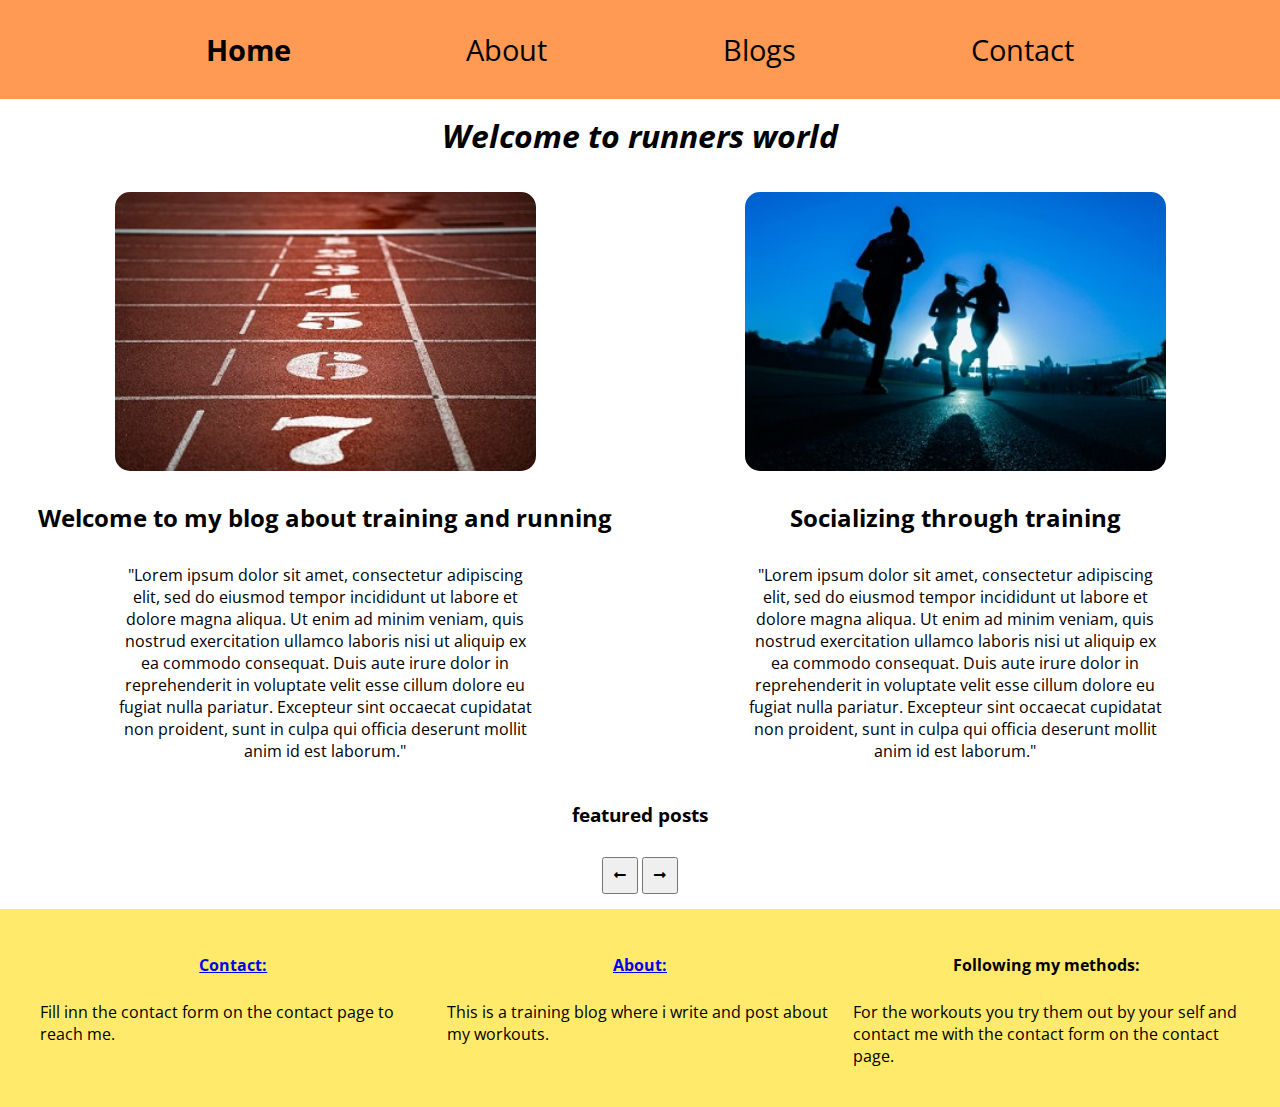
==== index.html @ 53dde56d "first commit" ====
<!DOCTYPE html>
<html lang="en">
  <head>
    <meta charset="UTF-8" />
    <meta http-equiv="X-UA-Compatible" content="IE=edge" />
    <meta name="viewport" content="width=device-width, initial-scale=1.0" />
    <title>Frontpage workout blog</title>
    <meta name="description" content="blog about my workouts and training methods for running and triathlon"/>
    <link rel="preconnect" href="https://fonts.gstatic.com" />
    <link href="https://fonts.googleapis.com/css2?family=Open+Sans&display=swap" rel="stylesheet" />
    <link href="https://cdnjs.cloudflare.com/ajax/libs/font-awesome/5.12.1/css/all.min.css" rel="stylesheet" />
    <link href="css/index.css" rel="stylesheet" />
    <link href="css/media.css" rel="stylesheet" />
    
  </head>
  <body>
    <header>
      <label class="hamburger-icon" for="hamburger-menu"><i class="fas fa-bars"></i></label>
      <input type="checkbox" id="hamburger-menu" />
       
      <nav class="nav mobile-nav">

        <ul>
          <li><a href="index.html" class="onpage">Home</a></li>
          <li><a href="about.html" >About</a></li>
          <li><a href="blogs.html" >Blogs</a></li>
          <li><a href="contact.html" >Contact</a></li>
        </ul>
      </nav>
    </header>
    <main>
      <h1 class="frontpage-h1">Welcome to runners world</h1>
      <section class="welcome-article">
        <div>
          <img src="pictures/frontpage_photo.jpg" alt="Startline track running frontpage photo" />
          <h2>Welcome to my blog about training and running</h2>
          <p>
            "Lorem ipsum dolor sit amet, consectetur adipiscing elit, sed do eiusmod tempor incididunt ut labore et
            dolore magna aliqua. Ut enim ad minim veniam, quis nostrud exercitation ullamco laboris nisi ut aliquip ex
            ea commodo consequat. Duis aute irure dolor in reprehenderit in voluptate velit esse cillum dolore eu fugiat
            nulla pariatur. Excepteur sint occaecat cupidatat non proident, sunt in culpa qui officia deserunt mollit
            anim id est laborum."
          </p>
        </div>
        <div>
          <img src="pictures/frontpage_running_3.jpg" alt="Group running front page photo" />
          <h2>Socializing through training</h2>
          <p>
            "Lorem ipsum dolor sit amet, consectetur adipiscing elit, sed do eiusmod tempor incididunt ut labore et
            dolore magna aliqua. Ut enim ad minim veniam, quis nostrud exercitation ullamco laboris nisi ut aliquip ex
            ea commodo consequat. Duis aute irure dolor in reprehenderit in voluptate velit esse cillum dolore eu fugiat
            nulla pariatur. Excepteur sint occaecat cupidatat non proident, sunt in culpa qui officia deserunt mollit
            anim id est laborum."
          </p>
        </div>
      </section>

      <section>
        <h3>featured posts</h3>
        
        <div class="featured-section">
          
          <div class="loader"></div>
          
            
          
        </div>
        <div class="arrow-div">
          <button class="clickleft"><i  class="fas fa-long-arrow-alt-left"></i></button>
          <button class ="clickright" ><i  class="fas fa-long-arrow-alt-right"></i></button> </i>
        </div>
        
      </section>
    </main>
    <footer>
      <div><h4><a href="contact.html" >Contact:</a></h4>
           <p>Fill inn the contact form on the contact page to reach me.</p>
      </div>
      <div>
        <h4><a href="about.html">About:</a></h4>
        <p>This is a training blog where i write and post about my workouts.</p>
      </div>
      <div>
        <h4>Following my methods:</h4>
        <p>For the workouts you try them out by your self and contact me with the contact form on the contact page. </p>
      </div>
    </footer>
    <script src="js/slider.js"></script>
  </body>
</html>
---- css/index.css ----
@font-face {
  font-family: "Open Sans", sans-serif;
  src: url("https://fonts.googleapis.com/css2?family=Open+Sans&display=swap");
}
body {
  font-family: "Open Sans", sans-serif;
  display: grid;
  min-height: 100vh;
}
* {
  box-sizing: border-box;
  margin: 0;
  padding: 0;
}
html {
  height: 100%;
}
ul {
  list-style-type: none;
}

.frontpage-h1 {
  box-shadow: 3px solid;
  font-style: italic;
}
h1,
h4,
h2,
h3 {
  text-align: center;
  padding: 15px;
}

.blogpost-info h3 {
  text-align: center;
  padding: 30px;
}
header {
  background-color: #ff9a55;
  padding: 30px;
  width: 100%;
}

h1 {
  font-style: italic;
}
.nav {
  display: grid;
  grid-template-columns: repeat(1, 1fr);
}

.nav ul {
  display: flex;
  justify-content: space-evenly;
  font-size: 1.5em;
}

.onpage {
  font-weight: bold;
}
.nav a {
  text-decoration: none;
  font-size: 1.2em;
  color: black;
}

.nav a:hover {
  background-color: white;
  border-radius: 10px 10px 10px 10px;
}

footer {
  display: grid;
  grid-template-columns: repeat(3, 1fr);
  background-color: #ffea6c;
  padding: 30px;
  width: 100%;
  margin: 0px;
}
footer h5 {
  text-decoration: underline;
}
footer p {
  padding: 10px;
}

.hamburger-icon {
  display: none;
}

#hamburger-menu {
  display: none;
}
.welcome-article {
  display: grid;
  grid-template-columns: repeat(2, 1fr);
  padding: 10px;
  align-content: center;
  text-align: center;
}
.welcome-article p {
  padding: 5px;
}
.featured-section {
  display: grid;
  grid-template-columns: repeat(4, 1fr);
}
.featured-section img,
.welcome-article img {
  width: 70%;
  padding: 10px;
}

.clickright:hover,
.clickleft:hover {
  background-color: green;
}

.contact-grid {
  display: grid;
  grid-template-columns: repeat(1, 1fr);
}

.nameError,
.emailError,
.subjectError,
.explainError,
.contact-grid label {
  display: none;
  background-color: red;
  color: white;
  border-radius: 15px;
  padding: 8px;
}

.succesful-message p {
  background-color: green;
  color: white;
  padding: 10px 10px;
  border-radius: 15px;
}
#explainSubject {
  padding: 10px;
  height: 250px;
  width: 200px;
  border-radius: 30px;
}

.contact-grid div,
.form-btn {
  text-align: center;
  padding: 20px;
}

.form-btn:hover {
  background-color: green;
  text-decoration-color: white;
}

.about-grid img {
  border-radius: 15px;
  width: 80%;
  padding: 10px;
}

.about-grid p {
  padding: 15px;
  max-width: 550px;
  margin: 0 auto;
}
.welcome-article p {
  padding: 15px;
  max-width: 450px;
  margin: 0 auto;
}

.blogpost-content {
  display: grid;
  grid-template-columns: repeat(2, 2fr);
  padding: 15px;
}

.blogpost-content div {
  text-align: center;
}

.blogpost-content img {
  width: 70%;
  padding: 10px;
  border-radius: 30px;
  text-align: center;
}

.arrow-div {
  text-align: center;
  padding: 15px;
}

.about-grid h3 {
  text-align: center;
  padding: 15px;
}

.about-grid {
  display: grid;
  grid-template-columns: repeat(2, 1fr);
  text-align: center;
  padding: 25px;
}

.featured-section a,
.blogpost-content a {
  text-decoration: none;
}

.featured-section img {
  width: 100%;
}
.featured-section h5 {
  text-align: center;
}

form input {
  padding: 10px 10px;
  border-radius: 10px;
  text-align: center;
}

.arrow-div i {
  padding: 10px;
}

.img-click,
.welcome-article img {
  border-radius: 25px;
}

#more-contentbtn {
  padding: 20px;
  border-radius: 20px 20px;
  margin-bottom: 10px;
  transition: background-color 0.8s ease;
}
#more-contentbtn:hover {
  background-color: green;
  text-decoration-color: white;
}

.onclick-content {
  text-align: center;
  padding: 10px;
}

.query-content p {
  padding: 25px;
  max-width: 900px;
  margin: 0 auto;
}
.modal-onclick {
  border-radius: 20px;
  text-align: center;
  padding: 5px;
}
.modal-onclick img {
  border-radius: 20px 20px;
  width: 70%;
}
.Modal {
  display: none;
}

.modal-open {
  transform: scale(1.3);
  transition: transform 0.5s ease;

  height: 80%;
  width: 70%;
  z-index: 1;
  background-color: rgba(0, 0, 0, 0.4);
}
/*Modal attempt-#overlay-hidden {
    display: none;
  }
  /*.overlay {
    display: none;
    position: fixed;
    transition: width 0.5s ease;
    left: 0;
    top: 0;
    width: 100%;
    height: 100%;
    
    z-index: 1;
    background-color: rgba(0, 0, 0, 0.4);
  }*/
/*.imageModal {
    margin: auto;
    display: block;
    width: 80%;
    max-width: 800px;
  }*/
.loader {
  border: 10px solid gray;
  border-top: 10px solid red;
  border-radius: 50%;
  width: 50px;
  height: 50px;
  animation: spin 2s linear infinite;
}

@keyframes spin {
  0% {
    transform: rotate(0deg);
  }
  100% {
    transform: rotate(360deg);
  }
}
---- css/media.css ----
@media only screen and (max-width: 1125px) {
  .welcome-article,
  .about-grid,
  .contact-grid,
  .blogpost-content,
  .query-content {
    display: flex;
    flex-direction: column;
  }
  .query-content img {
    display: flex;
    flex-direction: column;
    width: 100%;
    height: auto;
    justify-content: center;
  }
  .nav ul {
    text-decoration: none;
    font-size: 1em;
    text-align: center;

    justify-content: space-evenly;
  }
  nav li {
    display: none;
  }
  footer {
    display: flex;
    flex-direction: column;
  }

  #hamburger-menu:checked ~ nav li {
    display: flex;
    justify-content: space-evenly;
  }

  .hamburger-icon {
    display: block;
  }
  .nav a {
    font-size: 1em;
  }
  .featured-section img,
  .welcome-article img {
    width: 100%;
    padding: 10px;
  }
  .modal-open img {
    width: 100%;
    display: flex;
    flex-direction: column;
  }
  .about-grid img {
    border-radius: 15px;
    width: 100%;
    padding: 10px;
  }
  .blogpost-content img {
    width: 100%;
    padding: 10px;
    border-radius: 30px;
  }
  .modal-open {
    transform: scale(1.1, 1.3);
    transform-origin: top;
    height: 70%;
    width: 80%;
  }

  footer p {
    padding: 10px;
  }
  /*.overlay {
      position: static;
      transition: width 0.5s ease;
      height: 100%;
      margin-right: auto;
      margin-left: auto;
      width: 100%;
      z-index: 1;
      background-color: rgba(0, 0, 0, 0.4);
    }*/
}
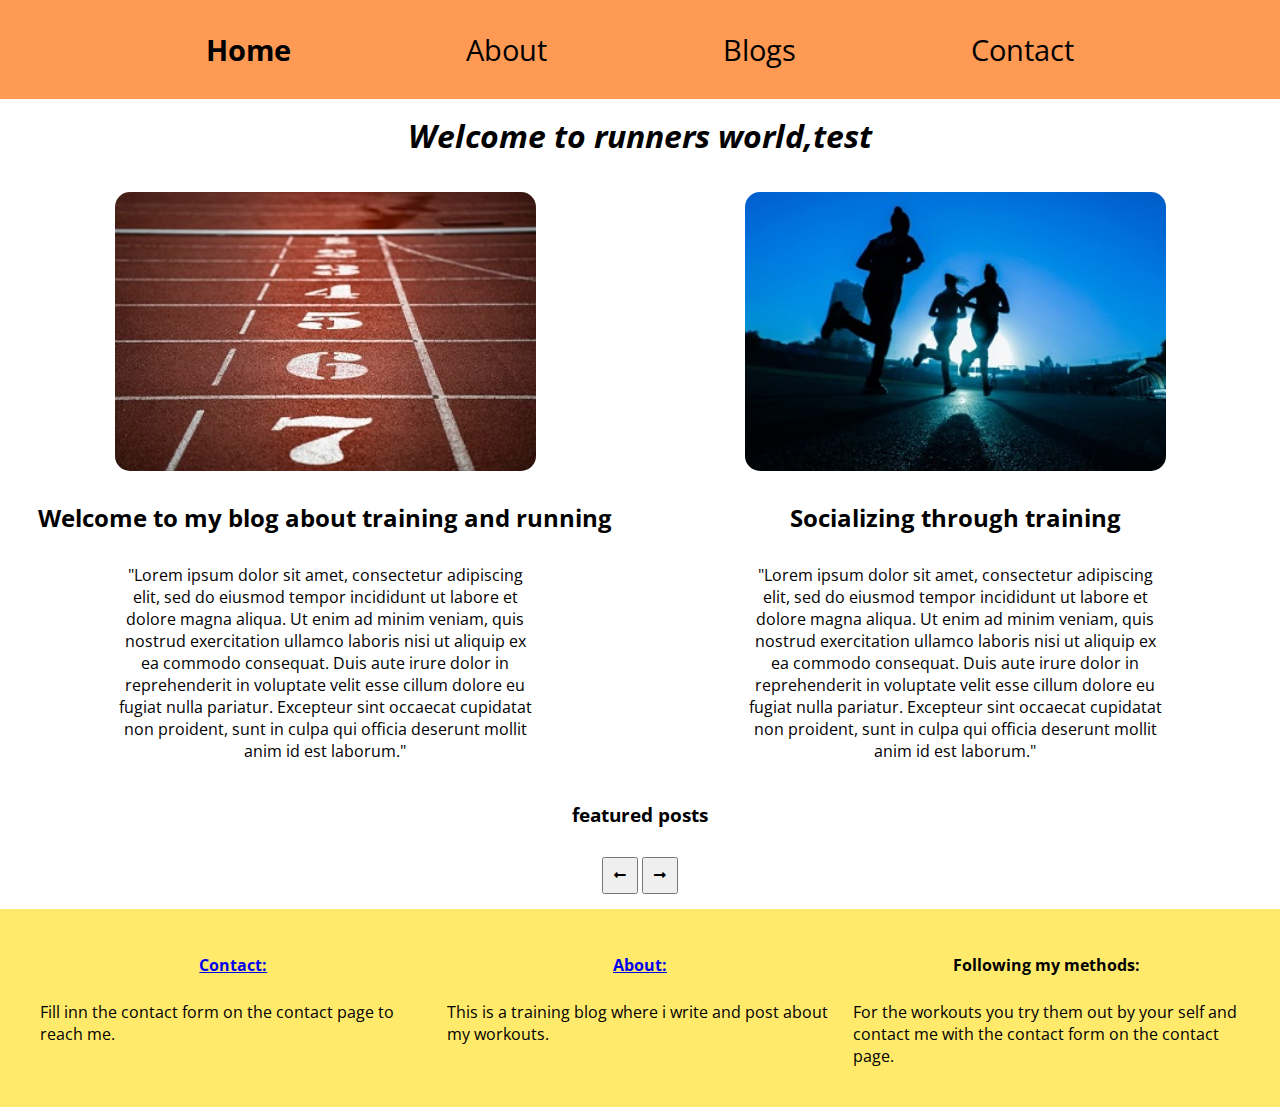
==== commit 44449110: "testt" ====
--- a/index.html
+++ b/index.html
@@ -29,7 +29,7 @@
       </nav>
     </header>
     <main>
-      <h1 class="frontpage-h1">Welcome to runners world</h1>
+      <h1 class="frontpage-h1">Welcome to runners world,test</h1>
       <section class="welcome-article">
         <div>
           <img src="pictures/frontpage_photo.jpg" alt="Startline track running frontpage photo" />
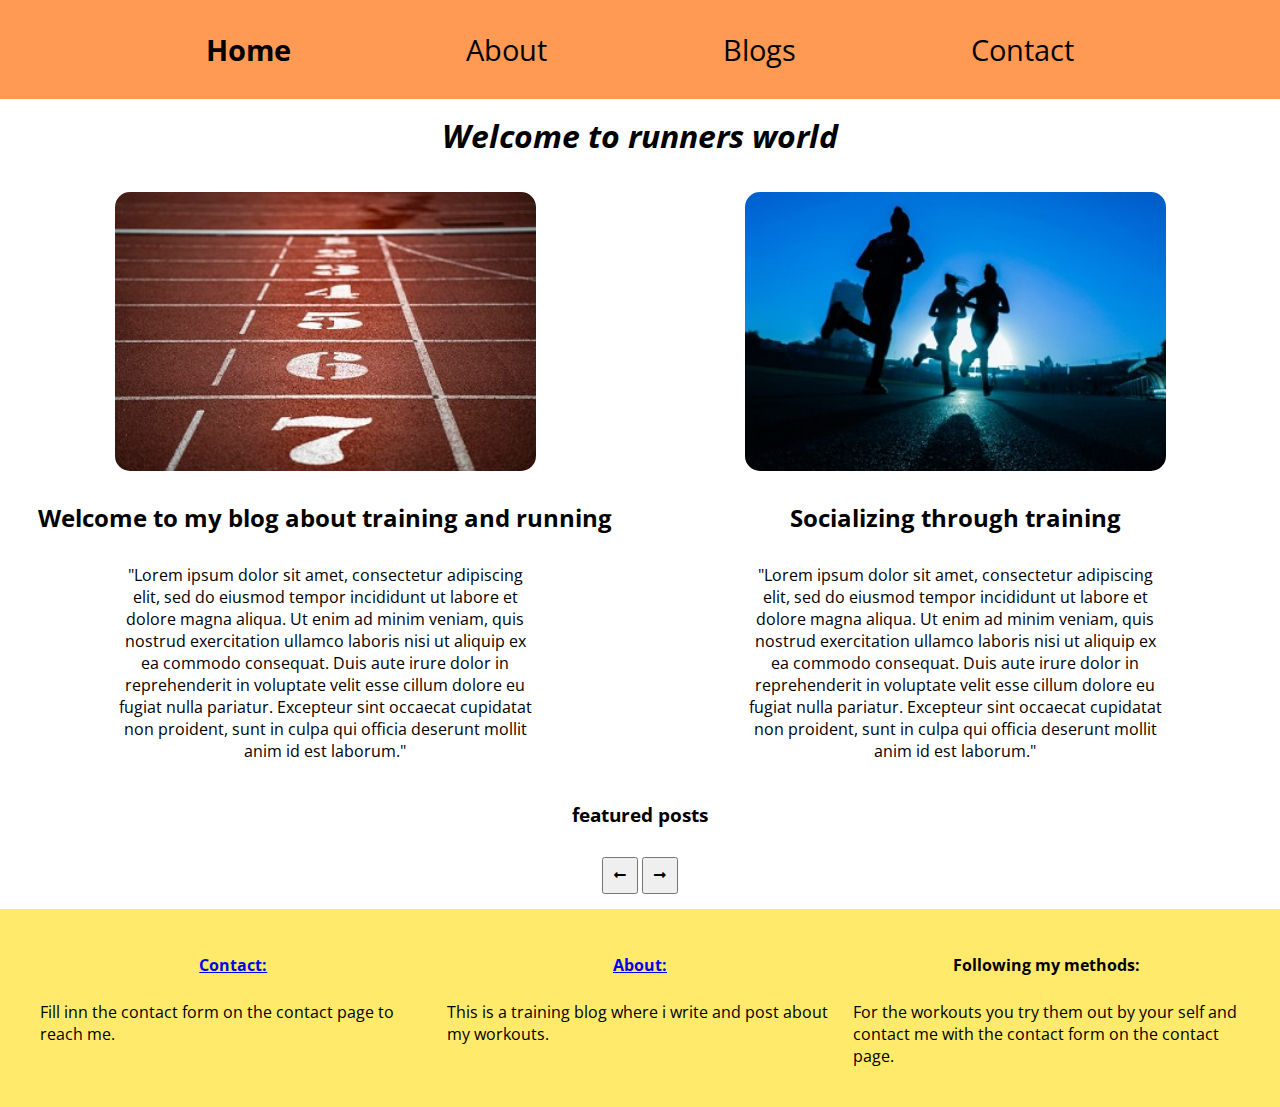
==== commit 130b7f37: "test worked" ====
--- a/index.html
+++ b/index.html
@@ -29,7 +29,7 @@
       </nav>
     </header>
     <main>
-      <h1 class="frontpage-h1">Welcome to runners world,test</h1>
+      <h1 class="frontpage-h1">Welcome to runners world</h1>
       <section class="welcome-article">
         <div>
           <img src="pictures/frontpage_photo.jpg" alt="Startline track running frontpage photo" />
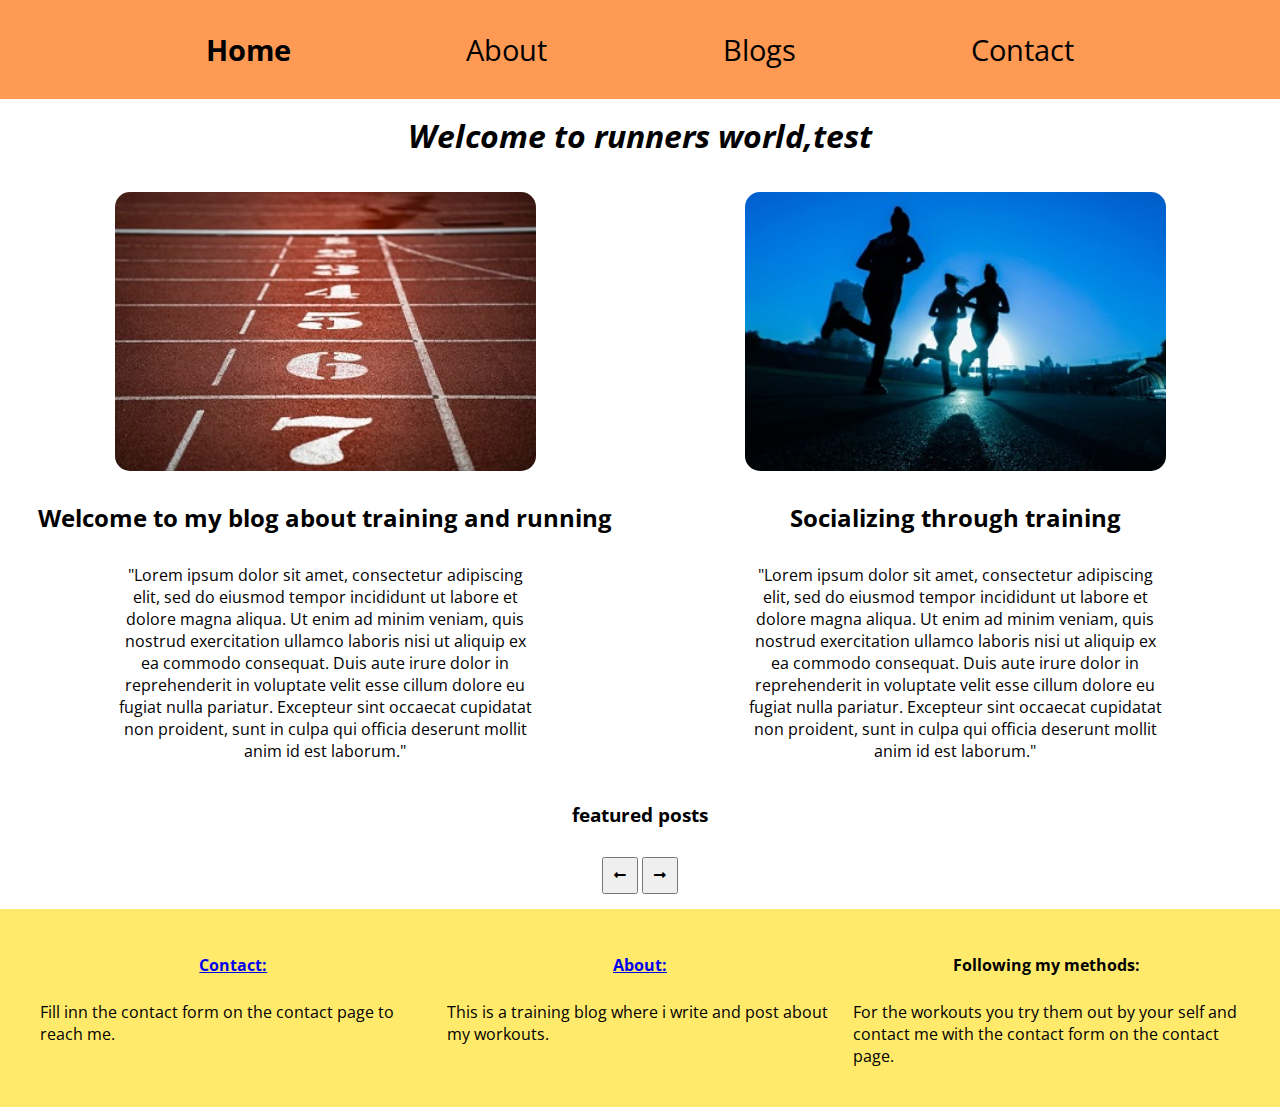
==== commit 739bae18: "ttest" ====
--- a/index.html
+++ b/index.html
@@ -29,7 +29,7 @@
       </nav>
     </header>
     <main>
-      <h1 class="frontpage-h1">Welcome to runners world</h1>
+      <h1 class="frontpage-h1">Welcome to runners world,test</h1>
       <section class="welcome-article">
         <div>
           <img src="pictures/frontpage_photo.jpg" alt="Startline track running frontpage photo" />
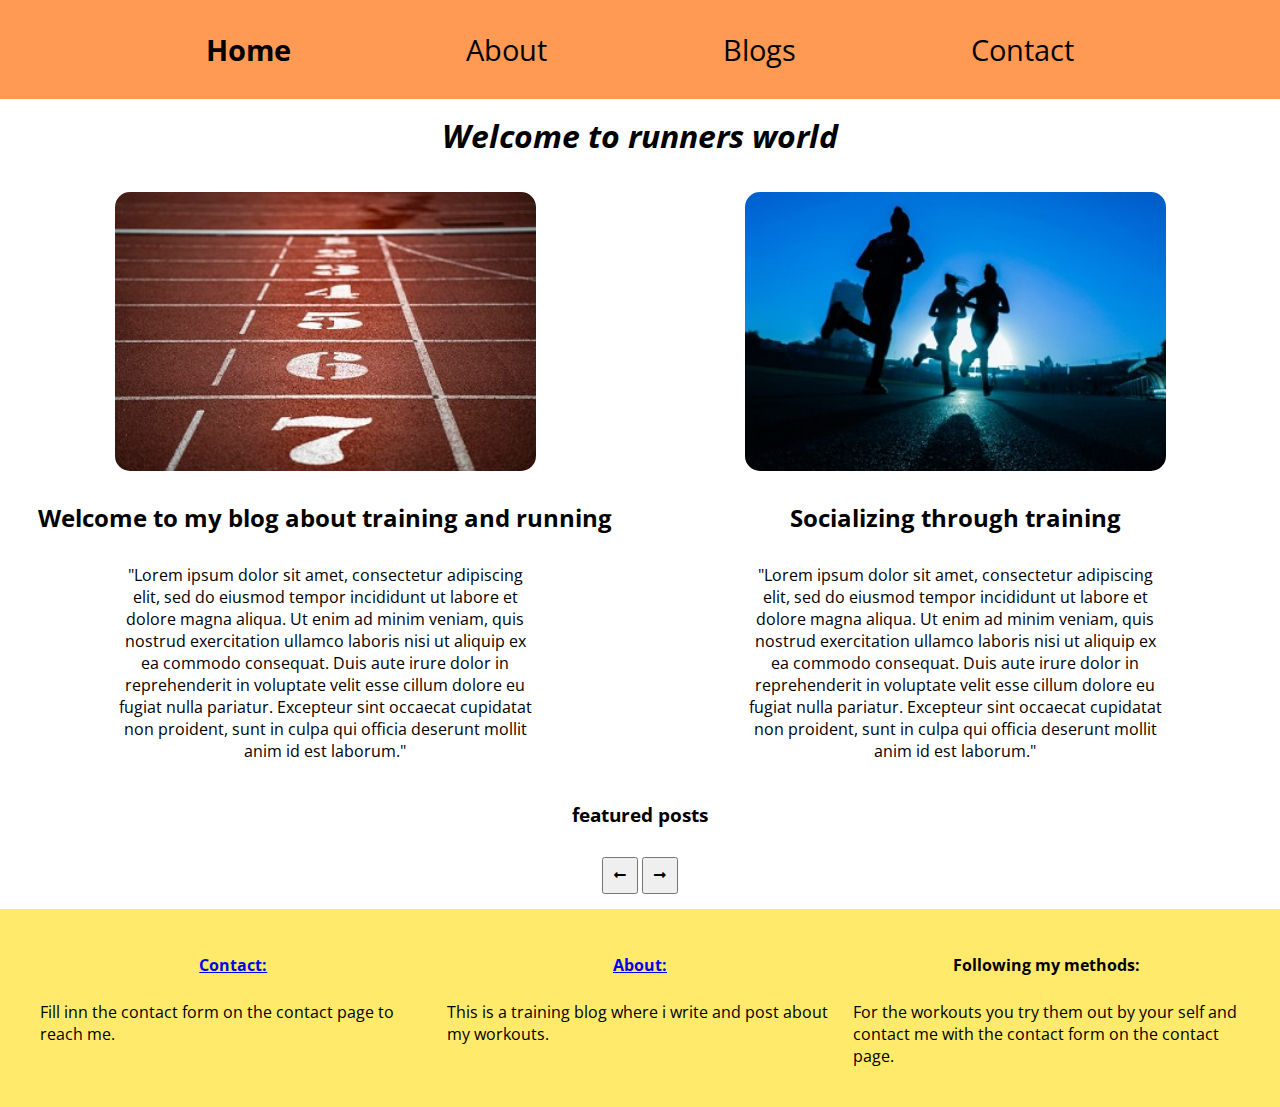
==== commit 0de93336: "test worked" ====
--- a/index.html
+++ b/index.html
@@ -29,7 +29,7 @@
       </nav>
     </header>
     <main>
-      <h1 class="frontpage-h1">Welcome to runners world,test</h1>
+      <h1 class="frontpage-h1">Welcome to runners world</h1>
       <section class="welcome-article">
         <div>
           <img src="pictures/frontpage_photo.jpg" alt="Startline track running frontpage photo" />
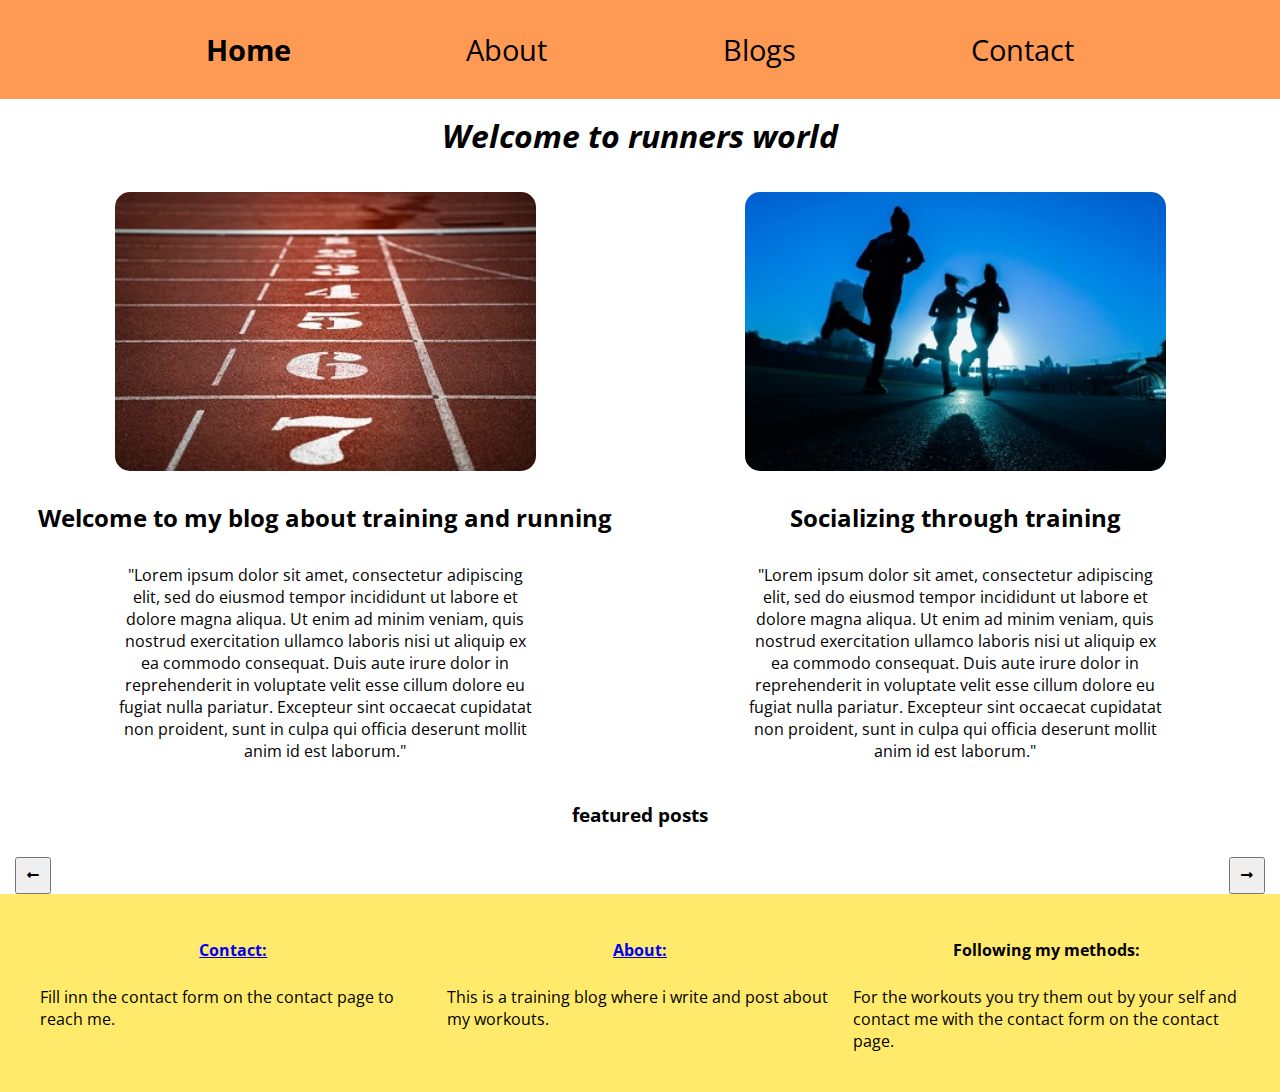
==== commit 7b0d28ce: "changes" ====
--- a/index.html
+++ b/index.html
@@ -5,26 +5,24 @@
     <meta http-equiv="X-UA-Compatible" content="IE=edge" />
     <meta name="viewport" content="width=device-width, initial-scale=1.0" />
     <title>Frontpage workout blog</title>
-    <meta name="description" content="blog about my workouts and training methods for running and triathlon"/>
+    <meta name="description" content="blog about my workouts and training methods for running and triathlon" />
     <link rel="preconnect" href="https://fonts.gstatic.com" />
     <link href="https://fonts.googleapis.com/css2?family=Open+Sans&display=swap" rel="stylesheet" />
     <link href="https://cdnjs.cloudflare.com/ajax/libs/font-awesome/5.12.1/css/all.min.css" rel="stylesheet" />
     <link href="css/index.css" rel="stylesheet" />
     <link href="css/media.css" rel="stylesheet" />
-    
   </head>
   <body>
     <header>
       <label class="hamburger-icon" for="hamburger-menu"><i class="fas fa-bars"></i></label>
       <input type="checkbox" id="hamburger-menu" />
-       
+
       <nav class="nav mobile-nav">
-
         <ul>
           <li><a href="index.html" class="onpage">Home</a></li>
-          <li><a href="about.html" >About</a></li>
-          <li><a href="blogs.html" >Blogs</a></li>
-          <li><a href="contact.html" >Contact</a></li>
+          <li><a href="about.html">About</a></li>
+          <li><a href="blogs.html">Blogs</a></li>
+          <li><a href="contact.html">Contact</a></li>
         </ul>
       </nav>
     </header>
@@ -57,24 +55,22 @@
 
       <section>
         <h3>featured posts</h3>
-        
+
         <div class="featured-section">
           
           <div class="loader"></div>
           
-            
-          
         </div>
         <div class="arrow-div">
-          <button class="clickleft"><i  class="fas fa-long-arrow-alt-left"></i></button>
-          <button class ="clickright" ><i  class="fas fa-long-arrow-alt-right"></i></button> </i>
-        </div>
-        
+        <button class="clickleft"><i  class="fas fa-long-arrow-alt-left"></i></button>
+        <button class ="clickright" ><i  class="fas fa-long-arrow-alt-right"></i></button> </i>
+      </div>
       </section>
     </main>
     <footer>
-      <div><h4><a href="contact.html" >Contact:</a></h4>
-           <p>Fill inn the contact form on the contact page to reach me.</p>
+      <div>
+        <h4><a href="contact.html">Contact:</a></h4>
+        <p>Fill inn the contact form on the contact page to reach me.</p>
       </div>
       <div>
         <h4><a href="about.html">About:</a></h4>
@@ -82,9 +78,9 @@
       </div>
       <div>
         <h4>Following my methods:</h4>
-        <p>For the workouts you try them out by your self and contact me with the contact form on the contact page. </p>
+        <p>For the workouts you try them out by your self and contact me with the contact form on the contact page.</p>
       </div>
     </footer>
     <script src="js/slider.js"></script>
   </body>
-</html>+</html>
--- a/css/index.css
+++ b/css/index.css
@@ -115,7 +115,12 @@
 .clickleft:hover {
   background-color: green;
 }
-
+.clickright {
+  float: right;
+}
+.clickleft {
+  float: left;
+}
 .contact-grid {
   display: grid;
   grid-template-columns: repeat(1, 1fr);
@@ -127,10 +132,9 @@
 .explainError,
 .contact-grid label {
   display: none;
-  background-color: red;
-  color: white;
-  border-radius: 15px;
-  padding: 8px;
+
+  color: black;
+  font-weight: bold;
 }
 
 .succesful-message p {
@@ -270,35 +274,39 @@
 }
 
 .modal-open {
-  transform: scale(1.3);
-  transition: transform 0.5s ease;
-
-  height: 80%;
-  width: 70%;
+  position: fixed;
+  top: 30px;
+  min-width: 100%;
+  left: 0px;
+  border-radius: 10px 10px;
+  transition: all 0.5s;
+  padding: 10px;
+  height: 800px;
+  opacity: 1;
   z-index: 1;
   background-color: rgba(0, 0, 0, 0.4);
 }
-/*Modal attempt-#overlay-hidden {
-    display: none;
-  }
-  /*.overlay {
-    display: none;
-    position: fixed;
-    transition: width 0.5s ease;
-    left: 0;
-    top: 0;
-    width: 100%;
-    height: 100%;
-    
-    z-index: 1;
-    background-color: rgba(0, 0, 0, 0.4);
-  }*/
-/*.imageModal {
-    margin: auto;
-    display: block;
-    width: 80%;
-    max-width: 800px;
-  }*/
+/*#overlay-hidden {
+  display: none;
+}
+.overlay {
+  display: none;
+  position: fixed;
+  transition: width 0.5s ease;
+  left: 0;
+  top: 0;
+  width: 100%;
+  height: 100%;
+
+  z-index: 1;
+  background-color: rgba(0, 0, 0, 0.4);
+}
+.imageModal {
+  margin: auto;
+  display: block;
+  width: 80%;
+  max-width: 800px;
+}*/
 .loader {
   border: 10px solid gray;
   border-top: 10px solid red;
--- a/css/media.css
+++ b/css/media.css
@@ -61,10 +61,10 @@
     border-radius: 30px;
   }
   .modal-open {
-    transform: scale(1.1, 1.3);
-    transform-origin: top;
-    height: 70%;
-    width: 80%;
+    position: fixed;
+    padding-top: 50px;
+    left: 0px;
+    min-width: 100%;
   }
 
   footer p {
